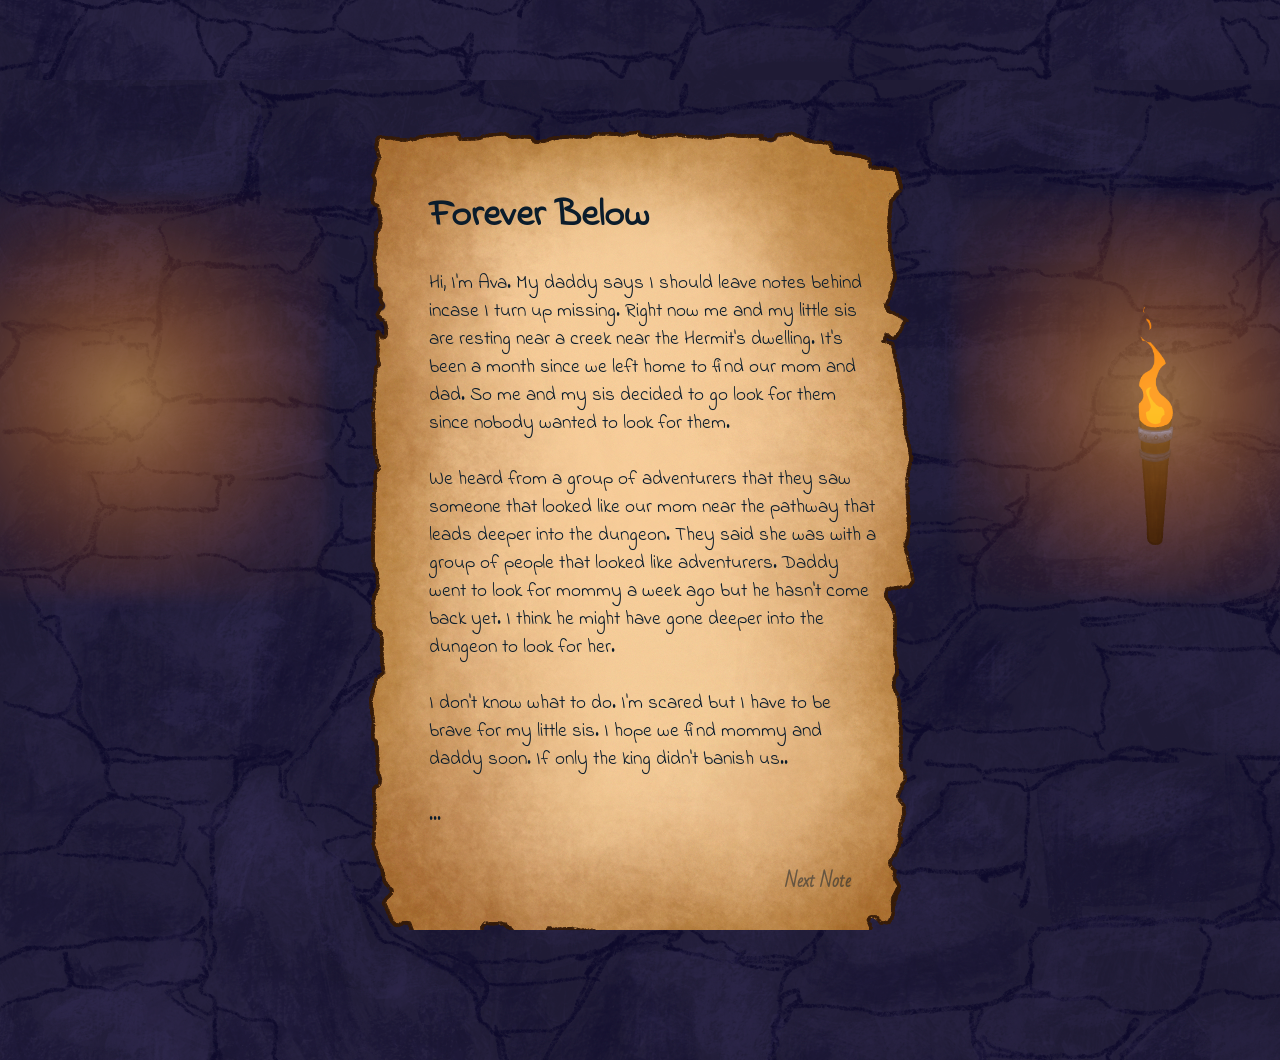
==== index.html @ aeb1e3bc "Add files via upload" ====
<!doctype html>
<html lang="en">
<head>
<meta charset="UTF-8" />
<meta name="viewport" content="width=device-width, initial-scale=1.0" />
<title>Forever Below</title>
<link rel="preconnect" href="https://fonts.googleapis.com">
<link rel="preconnect" href="https://fonts.gstatic.com" crossorigin>
<link href="https://fonts.googleapis.com/css2?family=Bad+Script&family=Caveat:wght@400..700&family=Indie+Flower&family=Shadows+Into+Light&display=swap" rel="stylesheet">


<link rel="stylesheet" href="styles.css" />
</head>
<body>

<div class="page-padding">


<div class="torch left">
  <img class="torch-gif" src="torch.gif" alt="">
  <div class="flame"></div>
</div>

<div class="torch right">
  <img class="torch-gif torch-invert" src="./torch.GIF" alt="">
  <div class="flame"></div>
</div>

<div class="page1">
  <div class="content-box">
    <div class="text-part indie-flower-regular">
    <h1>Forever Below</h1>
    <p>Hi, I'm Ava. My daddy says I should leave notes behind incase I turn up missing. Right now me and my little sis are resting near a creek near the Hermit's 
        dwelling. It's been a month since we left home to find our mom and dad. So me and my sis decided to go look for them since nobody wanted to look for them.
        <br><br>
        We heard from a group of adventurers that they saw someone that looked like our mom near the pathway that leads deeper into the dungeon. They said she was with a group of people that looked like adventurers. 
        Daddy went to look for mommy a week ago but he hasn't come back yet. I think he might have gone deeper into the dungeon to look for her.
        <br><br>
        I don't know what to do. I'm scared but I have to be brave for my little sis. I hope we find mommy and daddy soon. If only the king didn't banish us..

        <br><br>
        ...
    </p>
    </div>
  </div>
<div class="nav-buttons">
        <ul>
            <li>
            <a class="nav-btn btn-left" href="#"></a>
            </li>
            <li>
            <a class="nav-btn btn-right" href="ForeverBelowP2.html">Next Note</a>
            </li>
        </ul>
      </div>
</div>
</body>
</html>
---- styles.css ----
:root {
  --stone-bg: #0b1c2b;       /* darker cold blue background */
  --stone-dark: #232f3e;
  --box-bg: #3a4a5b;         /* darker interior */
  --text-color: #0b1c2b;
  --outline: #0b1a2b;
  --flame-color: #ffcf67;
  --glow: rgba(255, 160, 60, 0.6);
  --font: "Crimson Pro", serif;
}

/* PAGE */
html, body {
  margin: 0;
  height: 100%;
  display: flex;
  align-items: center;
  justify-content: center;
  font-family: var(--font);
  color: var(--text-color);
  position: relative;
  margin-top: 5rem;
  margin-bottom: 5rem;
}

html{
  background-image: url(./stoneBg.PNG);
}
/* TORCHES */

.torch.left { left: -270px; }
.torch.right { right: -270px; }

.torch {
  position: absolute;
  top: 35%;
  transform: translateY(-50%);
  width: 60px;
  height: 180px;
  background: none;           /* remove stone block if unwanted */
  pointer-events: none;
}

.torch-gif {
  position: absolute;
  top: -40px;                 /* tweak until it sits right */
  left: 50%;
  transform: translateX(-50%);
  width: 150px;                /* scale here */
  height: auto;
  image-rendering: auto;
}

.torch-invert{
  transform: translateX(-50%) scaleX(-1);
}

.flame {
  position: absolute;
  top: -60%;
  left: 50%;
  transform: translateX(-50%);
  
  width: 400px;
  height: 400px;

  pointer-events: none;

  background: radial-gradient(
    circle at center,
    rgba(255, 180, 80, 0.55) 0%,
    rgba(255, 140, 40, 0.35) 30%,
    rgba(255, 120, 20, 0.18) 55%,
    rgba(255, 100, 10, 0.08) 70%,
    rgba(255, 80, 0, 0.0) 100%
  );

  filter: blur(8px);
  mix-blend-mode: screen;

  animation: glow-flicker 0.12s infinite alternate;
  z-index: 10;
}

@keyframes glow-flicker {
  0% {
    opacity: 0.85;
    transform: translateX(-50%) scale(1);
  }
  100% {
    opacity: 1;
    transform: translateX(-50%) scale(1.08);
  }
}

.content-box{
  font-size: 1rem;
  text-align: left;
  width: 28rem;
  padding: 0rem 2rem;
}

.paper-box {
  width: 40rem;
  height: 50rem;
  background-color: #ffcf67;

  display: flex;
  flex-direction: column;

  padding: 2rem;
  box-sizing: border-box;
}

.nav-buttons {
  width: 100%;
}

.nav-buttons ul {
  list-style: none;
  padding: 0;
  margin: 0;
  display: flex;
  justify-content: space-between; /* ← opposite corners */
  align-items: center;

}

.nav-buttons li {
  display: inline-block;

}

a{
    text-decoration: none;
    color: #0b1c2b;
    opacity: 0.5;
}

a:hover{
    color: #0b1c2b;
    opacity: 1;
}

.nav-buttons {
  width: 100%;
  margin-top: auto; /* ← pushes it to the bottom */
  font-size: 1.1rem;
  font-family: "Bad Script", cursive;
  font-weight: 800;
  font-style: normal;

}

.nav-buttons button {
  background: #1b2a3a;
  color: #e7eef5;
  border: 2px solid #0b1a2b;
  padding: 0.6rem 1.5rem;
  font-family: var(--font);
  font-size: 0.95rem;
  cursor: pointer;
}

.content-box {
  position: relative;
  z-index: 2;

}

.torch {
  z-index: 1;
  pointer-events: none;
}

.btn-left{
  padding-left: 2rem;
}

.btn-right{
  padding-right: 2rem;
}

.caveat{
  font-family: 'Caveat';
}

.indie-flower-regular {
  font-size: 1.2rem;
  font-family: "Indie Flower", cursive;
  font-weight: 400;
  font-style: normal;
}

.shadows-into-light-regular {
  font-size: 1.2rem;
  font-family: "Shadows Into Light", cursive;
  font-weight: 400;
  font-style: normal;
}


.caveat{
  font-size: 1.3rem;
  font-family: "Caveat", cursive;
  font-optical-sizing: auto;
  font-weight: 400;
  font-style: normal;
}

.content-box .caveat{
  width: 27rem;
}

.bad-script-regular {
  font-family: "Bad Script", cursive;
  font-weight: 400;
  font-style: normal;
}


.page1{
  width: 34.375rem;
  height: 50rem;

  display: flex;
  flex-direction: column;

  padding: 2rem;
  box-sizing: border-box;
  background-image: url(./smallerPage1.PNG);

}

.page2{
  width: 34.375rem;
  height: 50rem;

  display: flex;
  flex-direction: column;

  padding: 2rem;
  box-sizing: border-box;
  background-image: url(./smallerPage2.PNG);

}

.page3{
  width: 34.375rem;
  height: 50rem;

  display: flex;
  flex-direction: column;

  padding: 2rem;
  box-sizing: border-box;
  background-image: url(./smallerPage3.PNG);
}
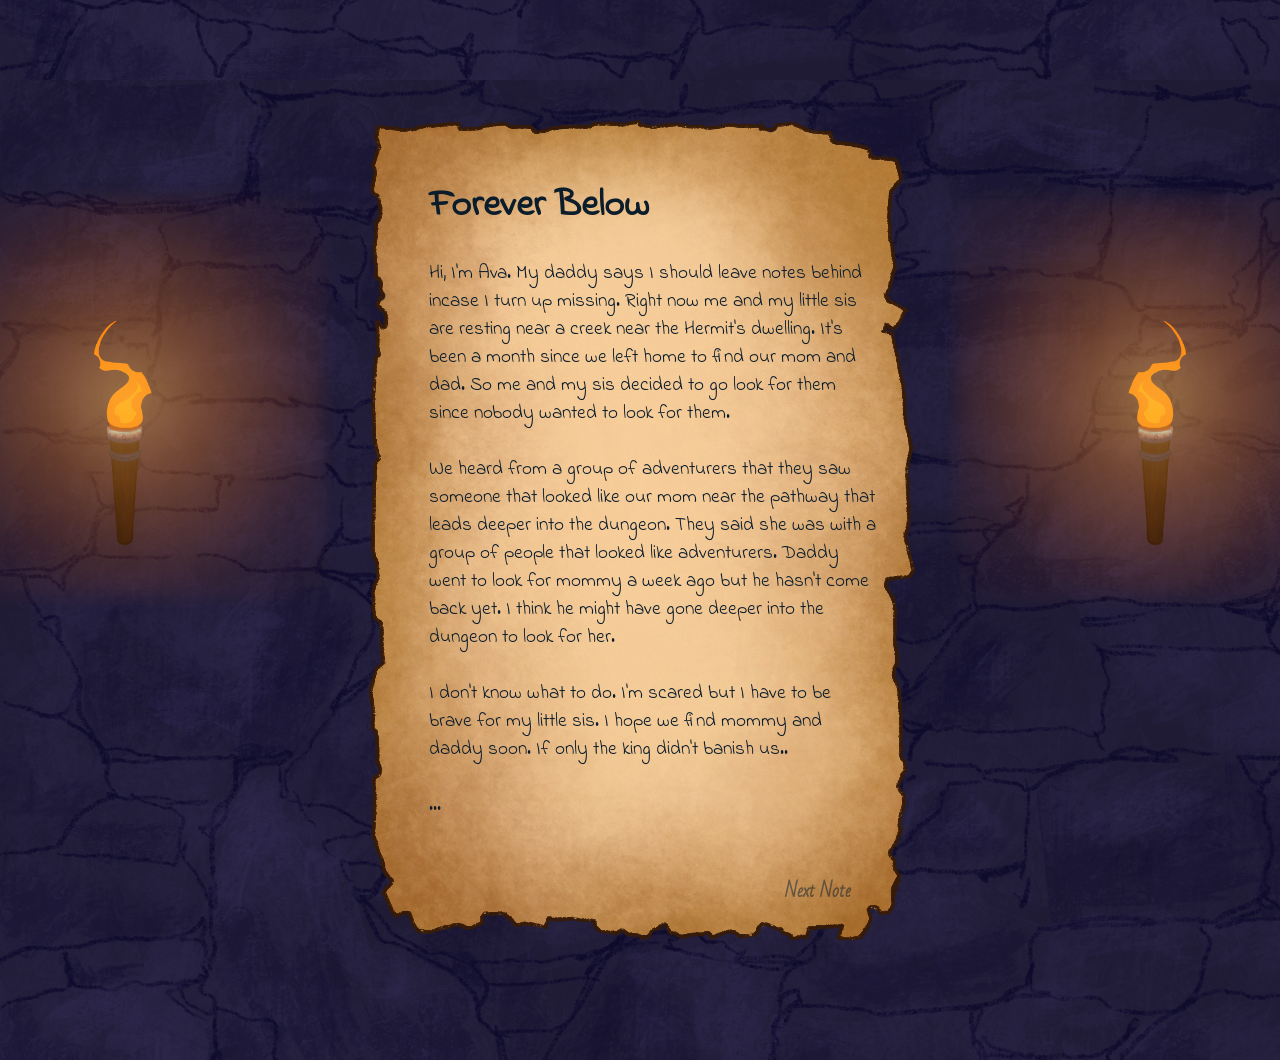
==== commit 0e6a3529: "Update index.html" ====
--- a/index.html
+++ b/index.html
@@ -17,7 +17,7 @@
 
 
 <div class="torch left">
-  <img class="torch-gif" src="torch.gif" alt="">
+  <img class="torch-gif" src="./torch.GIF" alt="">
   <div class="flame"></div>
 </div>
 
@@ -55,4 +55,5 @@
       </div>
 </div>
 </body>
-</html>+
+</html>
--- a/styles.css
+++ b/styles.css
@@ -221,7 +221,7 @@
 
 .page1{
   width: 34.375rem;
-  height: 50rem;
+  height: 51.25rem;
 
   display: flex;
   flex-direction: column;
@@ -234,7 +234,7 @@
 
 .page2{
   width: 34.375rem;
-  height: 50rem;
+  height: 51.25rem;
 
   display: flex;
   flex-direction: column;
@@ -247,7 +247,7 @@
 
 .page3{
   width: 34.375rem;
-  height: 50rem;
+  height: 51.25rem;
 
   display: flex;
   flex-direction: column;
